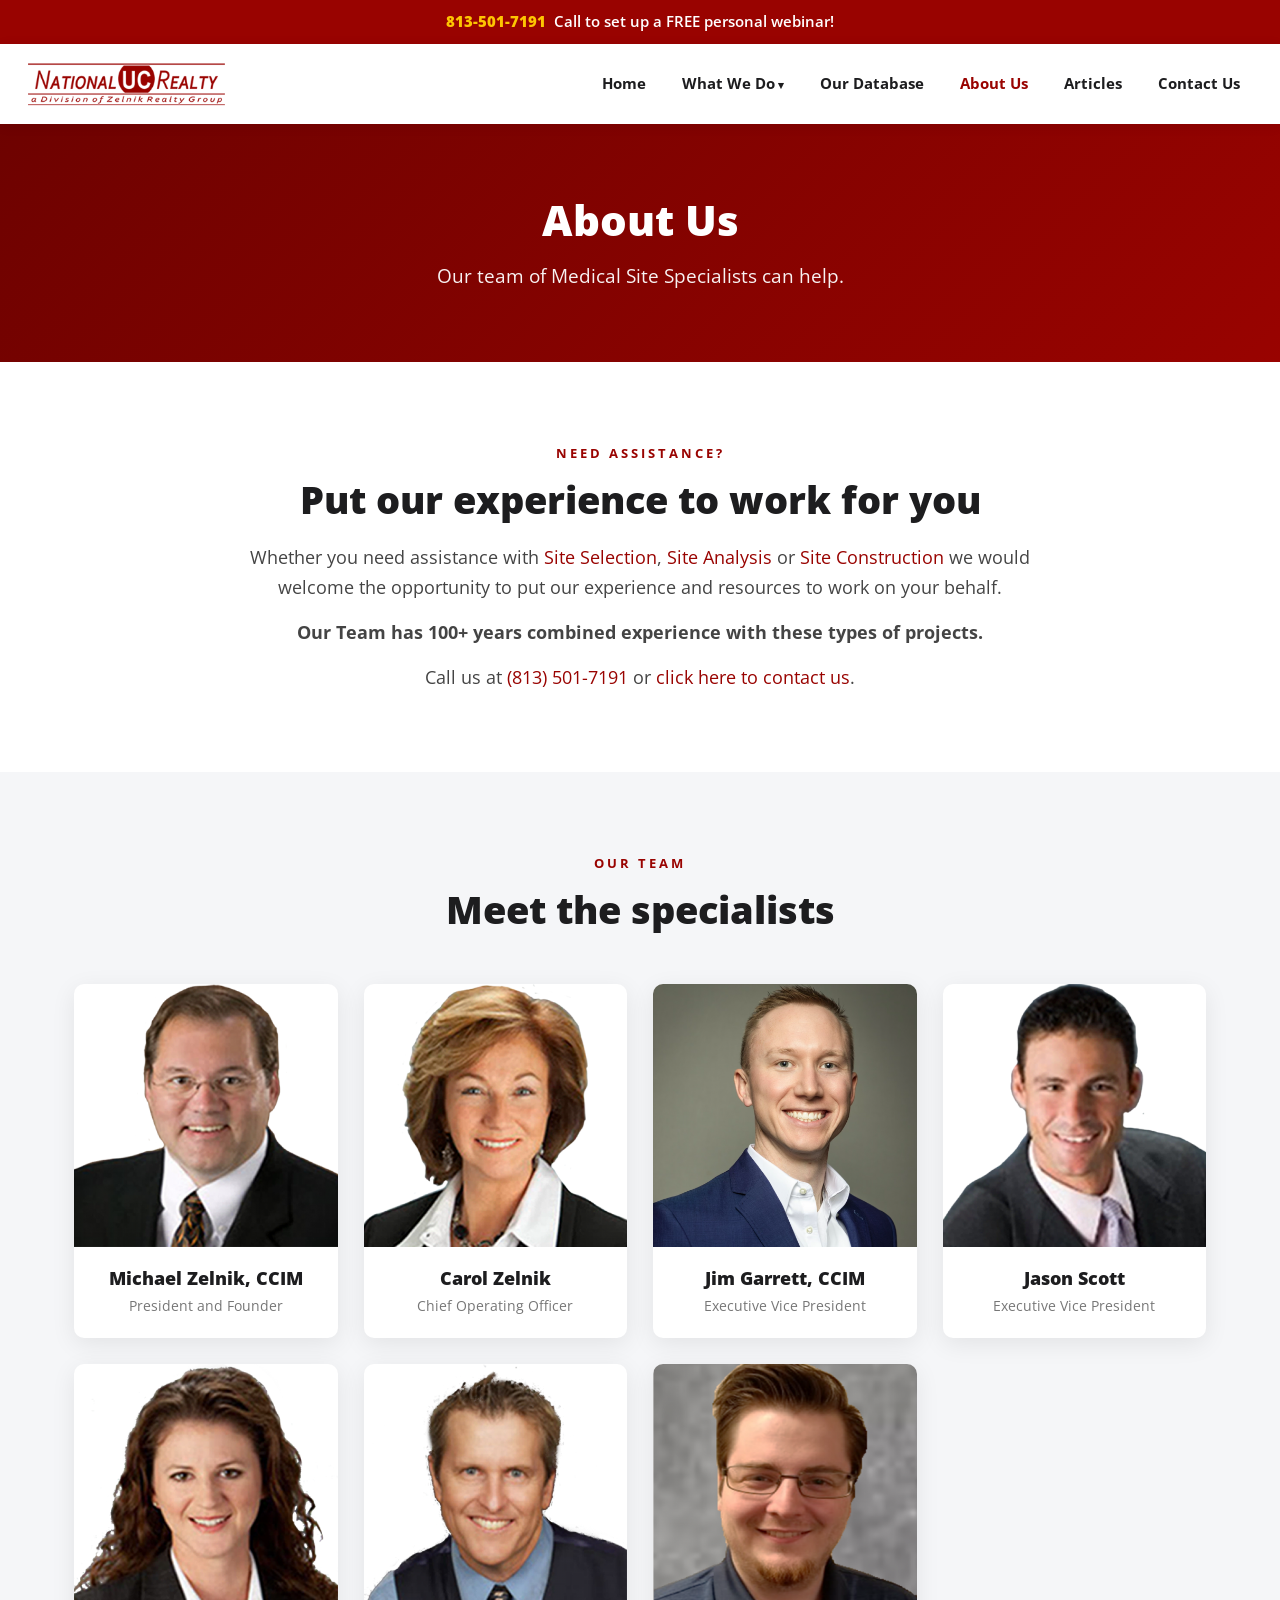
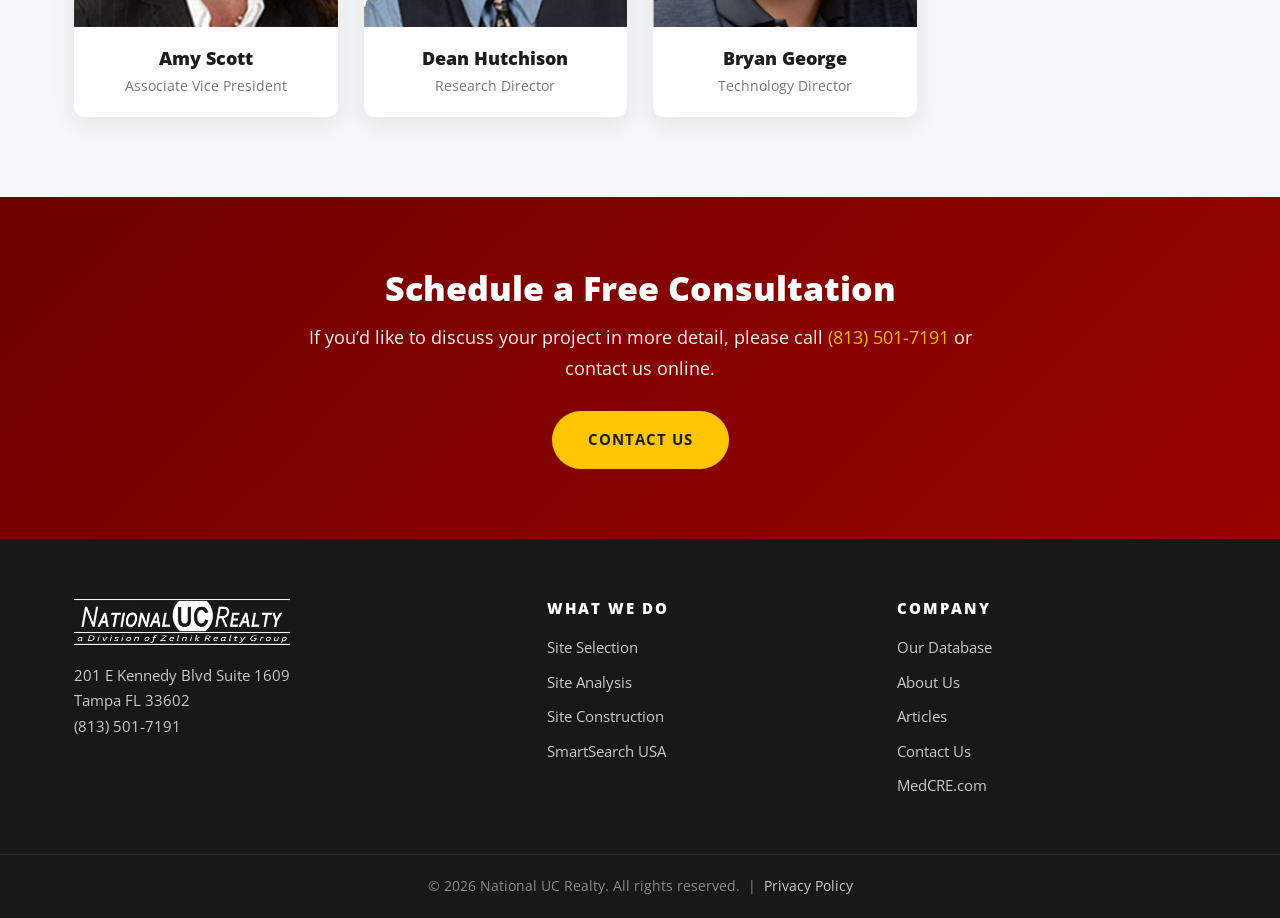
==== about-us.html @ e0deb357 "Initial commit: National UC Realty static site" ====
<!DOCTYPE html>
<html lang="en">
<head>
<meta charset="UTF-8">
<meta name="viewport" content="width=device-width, initial-scale=1.0">
<title>About Us | National UC Realty</title>
<meta name="description" content="Our team of Medical Site Specialists has 100+ years of combined experience in Site Selection, Site Analysis and Site Construction.">
<link rel="icon" type="image/png" href="images/favicon.png">
<link rel="preconnect" href="https://fonts.googleapis.com">
<link rel="preconnect" href="https://fonts.gstatic.com" crossorigin>
<link href="https://fonts.googleapis.com/css2?family=Open+Sans:wght@400;600;700;800&display=swap" rel="stylesheet">
<link rel="stylesheet" href="css/style.css">
</head>
<body>

<div class="topbar"><a href="tel:8135017191">813-501-7191</a> &nbsp;Call to set up a FREE personal webinar!</div>

<header class="site-header">
  <div class="header-inner">
    <a class="logo" href="index.html"><img src="images/national-uc-logo-red.png" alt="National UC Realty"></a>
    <button class="nav-toggle" aria-label="Menu"><span></span></button>
    <nav class="main-nav">
      <ul>
        <li><a href="index.html">Home</a></li>
        <li class="has-sub"><a href="what-we-do.html">What We Do</a>
          <ul class="sub-menu">
            <li><a href="site-selection.html">Site Selection</a></li>
            <li><a href="site-analysis.html">Site Analysis</a></li>
            <li><a href="site-construction.html">Site Construction</a></li>
            <li><a href="smart-search.html">SmartSearch USA</a></li>
          </ul>
        </li>
        <li><a href="our-database.html">Our Database</a></li>
        <li class="active"><a href="about-us.html">About Us</a></li>
        <li><a href="articles.html">Articles</a></li>
        <li><a href="contact-us.html">Contact Us</a></li>
      </ul>
    </nav>
  </div>
</header>

<section class="page-hero">
  <h1>About Us</h1>
  <p>Our team of Medical Site Specialists can help.</p>
</section>

<section class="section">
  <div class="container center">
    <span class="section-label">Need assistance?</span>
    <h2 class="section-title">Put our experience to work for you</h2>
    <p class="section-intro">Whether you need assistance with <a href="site-selection.html">Site Selection</a>, <a href="site-analysis.html">Site Analysis</a> or <a href="site-construction.html">Site Construction</a> we would welcome the opportunity to put our experience and resources to work on your behalf.</p>
    <p class="section-intro" style="margin-top:14px"><strong>Our Team has 100+ years combined experience with these types of projects.</strong></p>
    <p class="section-intro" style="margin-top:14px">Call us at <a href="tel:8135017191">(813) 501-7191</a> or <a href="contact-us.html">click here to contact us</a>.</p>
  </div>
</section>

<section class="section alt">
  <div class="container center">
    <span class="section-label">Our Team</span>
    <h2 class="section-title">Meet the specialists</h2>
    <div class="team">
      <div class="member">
        <img src="images/michael-zelnik-500x500.png" alt="Michael Zelnik">
        <div class="info"><h3>Michael Zelnik, CCIM</h3><p>President and Founder</p></div>
      </div>
      <div class="member">
        <img src="images/carol-zelnik-500x500.png" alt="Carol Zelnik">
        <div class="info"><h3>Carol Zelnik</h3><p>Chief Operating Officer</p></div>
      </div>
      <div class="member">
        <img src="images/screen-shot-2022-10-05-at-11.31.36-am-500x500.png" alt="Jim Garrett">
        <div class="info"><h3>Jim Garrett, CCIM</h3><p>Executive Vice President</p></div>
      </div>
      <div class="member">
        <img src="images/jason-scott-500x500.png" alt="Jason Scott">
        <div class="info"><h3>Jason Scott</h3><p>Executive Vice President</p></div>
      </div>
      <div class="member">
        <img src="images/amy-scott-500x500.png" alt="Amy Scott">
        <div class="info"><h3>Amy Scott</h3><p>Associate Vice President</p></div>
      </div>
      <div class="member">
        <img src="images/dean-hutchison-500x500.png" alt="Dean Hutchison">
        <div class="info"><h3>Dean Hutchison</h3><p>Research Director</p></div>
      </div>
      <div class="member">
        <img src="images/untitled-500x500.png" alt="Bryan George">
        <div class="info"><h3>Bryan George</h3><p>Technology Director</p></div>
      </div>
    </div>
  </div>
</section>

<section class="cta-band">
  <div class="container">
    <h2>Schedule a Free Consultation</h2>
    <p>If you&rsquo;d like to discuss your project in more detail, please call <a style="color:#fdc502" href="tel:8135017191">(813) 501-7191</a> or contact us online.</p>
    <a class="btn btn-yellow" href="contact-us.html">Contact Us</a>
  </div>
</section>

<footer class="site-footer">
  <div class="container">
    <div class="footer-grid">
      <div class="footer-logo">
        <img src="images/national-uc-white-413x88.png" alt="National UC Realty">
        <p>201 E Kennedy Blvd Suite 1609<br>Tampa FL 33602<br><a href="tel:8135017191">(813) 501-7191</a></p>
      </div>
      <div>
        <h4>What We Do</h4>
        <ul class="footer-nav">
          <li><a href="site-selection.html">Site Selection</a></li>
          <li><a href="site-analysis.html">Site Analysis</a></li>
          <li><a href="site-construction.html">Site Construction</a></li>
          <li><a href="smart-search.html">SmartSearch USA</a></li>
        </ul>
      </div>
      <div>
        <h4>Company</h4>
        <ul class="footer-nav">
          <li><a href="our-database.html">Our Database</a></li>
          <li><a href="about-us.html">About Us</a></li>
          <li><a href="articles.html">Articles</a></li>
          <li><a href="contact-us.html">Contact Us</a></li>
          <li><a href="https://www.medcre.com">MedCRE.com</a></li>
        </ul>
      </div>
    </div>
  </div>
  <div class="footer-bottom">
    <div class="container">&copy; 2026 National UC Realty. All rights reserved. &nbsp;|&nbsp; <a href="privacy-policy.html">Privacy Policy</a></div>
  </div>
</footer>

<script src="js/main.js"></script>
</body>
</html>
---- css/style.css ----
/* ============================================================
   National UC Realty — site stylesheet
   Colors drawn from the original brand: deep red + gold accent
   ============================================================ */

:root {
  --red: #990300;
  --red-dark: #6e0200;
  --yellow: #fdc502;
  --dark: #1d1d1f;
  --body: #444;
  --light: #f5f6f8;
  --border: #e6e8eb;
  --radius: 10px;
  --shadow: 0 6px 24px rgba(0, 0, 0, .08);
  --shadow-lg: 0 14px 40px rgba(0, 0, 0, .14);
}

* { margin: 0; padding: 0; box-sizing: border-box; }

html { scroll-behavior: smooth; }

body {
  font-family: 'Open Sans', 'Segoe UI', Arial, sans-serif;
  font-size: 17px;
  line-height: 1.7;
  color: var(--body);
  background: #fff;
}

img { max-width: 100%; height: auto; display: block; }

a { color: var(--red); text-decoration: none; transition: color .2s; }
a:hover { color: var(--red-dark); }

.container { max-width: 1180px; margin: 0 auto; padding: 0 24px; }

h1, h2, h3, h4 { color: var(--dark); line-height: 1.25; font-weight: 800; }

.section { padding: 80px 0; }
.section.alt { background: var(--light); }

.section-label {
  display: block;
  text-transform: uppercase;
  letter-spacing: 3px;
  font-size: 13px;
  font-weight: 700;
  color: var(--red);
  margin-bottom: 12px;
}

.section-title { font-size: 38px; margin-bottom: 18px; }
.section-intro { max-width: 780px; font-size: 18px; }
.center { text-align: center; }
.center .section-intro { margin-left: auto; margin-right: auto; }

/* ---------- Buttons ---------- */
.btn {
  display: inline-block;
  padding: 14px 34px;
  border-radius: 50px;
  font-weight: 700;
  font-size: 15px;
  letter-spacing: 1px;
  text-transform: uppercase;
  transition: all .25s;
  border: 2px solid transparent;
  cursor: pointer;
}
.btn-red { background: var(--red); color: #fff; }
.btn-red:hover { background: var(--red-dark); color: #fff; transform: translateY(-2px); box-shadow: var(--shadow); }
.btn-yellow { background: var(--yellow); color: #1d1d1f; }
.btn-yellow:hover { background: #e5b100; color: #000; transform: translateY(-2px); box-shadow: var(--shadow); }
.btn-outline { border-color: #fff; color: #fff; background: transparent; }
.btn-outline:hover { background: #fff; color: var(--red); }
.btn-sm { padding: 10px 24px; font-size: 13px; }

/* ---------- Top bar ---------- */
.topbar {
  background: var(--red);
  color: #fff;
  text-align: center;
  padding: 9px 16px;
  font-size: 15px;
  font-weight: 600;
}
.topbar a { color: var(--yellow); font-weight: 800; }
.topbar a:hover { color: #fff; }

/* ---------- Header / nav ---------- */
.site-header {
  background: #fff;
  position: sticky;
  top: 0;
  z-index: 500;
  box-shadow: 0 2px 12px rgba(0, 0, 0, .07);
}
.header-inner {
  display: flex;
  align-items: center;
  justify-content: space-between;
  padding: 14px 24px;
  max-width: 1280px;
  margin: 0 auto;
}
.logo img { height: 52px; width: auto; }

.nav-toggle {
  display: none;
  background: var(--red);
  border: 0;
  border-radius: 6px;
  width: 46px;
  height: 40px;
  cursor: pointer;
  position: relative;
}
.nav-toggle span, .nav-toggle span::before, .nav-toggle span::after {
  content: '';
  display: block;
  position: absolute;
  left: 12px;
  width: 22px;
  height: 2.5px;
  background: #fff;
  transition: all .2s;
}
.nav-toggle span { top: 19px; }
.nav-toggle span::before { top: -7px; left: 0; }
.nav-toggle span::after { top: 7px; left: 0; }

.main-nav ul { list-style: none; display: flex; align-items: center; gap: 4px; }
.main-nav li { position: relative; }
.main-nav a {
  display: block;
  padding: 12px 16px;
  font-size: 15px;
  font-weight: 700;
  color: var(--dark);
}
.main-nav a:hover, .main-nav li.active > a { color: var(--red); }

.main-nav .sub-menu {
  position: absolute;
  top: 100%;
  left: 0;
  min-width: 250px;
  background: #fff;
  box-shadow: var(--shadow-lg);
  border-radius: 0 0 8px 8px;
  border-top: 3px solid var(--red);
  display: none;
  flex-direction: column;
  gap: 0;
}
.main-nav li:hover > .sub-menu, .main-nav li.open > .sub-menu { display: flex; }
.main-nav .sub-menu a { padding: 12px 20px; font-size: 14px; border-bottom: 1px solid var(--border); }
.main-nav .sub-menu li:last-child a { border-bottom: 0; }
.main-nav .sub-menu a:hover { background: var(--yellow); color: #000; }
.has-sub > a::after { content: ' \25BE'; font-size: 11px; }

/* ---------- Hero ---------- */
.hero {
  background: linear-gradient(135deg, #6e0200 0%, #990300 55%, #b41210 100%);
  color: #fff;
  text-align: center;
  padding: 110px 24px 120px;
  position: relative;
  overflow: hidden;
}
.hero::after {
  content: '';
  position: absolute;
  inset: 0;
  background: radial-gradient(ellipse at 70% 20%, rgba(255, 255, 255, .10), transparent 55%);
  pointer-events: none;
}
.hero > .container { position: relative; z-index: 1; }
.hero h1 { color: #fff; font-size: 54px; margin-bottom: 16px; }
.hero h1 .accent { color: var(--yellow); }
.hero .sub { font-size: 26px; font-weight: 600; opacity: .95; margin-bottom: 6px; }
.hero .kicker {
  display: inline-block;
  letter-spacing: 5px;
  font-size: 15px;
  font-weight: 800;
  text-transform: uppercase;
  color: var(--yellow);
  margin-bottom: 26px;
}
.hero .btn { margin-top: 28px; }

/* Page hero (interior pages) */
.page-hero {
  background: linear-gradient(135deg, #6e0200, #990300);
  color: #fff;
  text-align: center;
  padding: 70px 24px;
}
.page-hero h1 { color: #fff; font-size: 42px; }
.page-hero p { max-width: 820px; margin: 14px auto 0; font-size: 19px; opacity: .95; }

/* ---------- Service cards ---------- */
.cards {
  display: grid;
  grid-template-columns: repeat(4, 1fr);
  gap: 26px;
  margin-top: 50px;
}
.card {
  background: #fff;
  border-radius: var(--radius);
  border-top: 5px solid var(--red);
  box-shadow: var(--shadow);
  padding: 36px 28px;
  text-align: center;
  transition: transform .25s, box-shadow .25s;
  display: flex;
  flex-direction: column;
}
.card:hover { transform: translateY(-6px); box-shadow: var(--shadow-lg); }
.card h3 { font-size: 21px; margin-bottom: 14px; }
.card p { font-size: 15.5px; flex: 1; }
.card .btn { margin-top: 22px; align-self: center; }

/* ---------- Phases ---------- */
.phases {
  display: grid;
  grid-template-columns: repeat(2, 1fr);
  gap: 26px;
  margin-top: 50px;
}
.phase {
  background: #fff;
  border-radius: var(--radius);
  box-shadow: var(--shadow);
  padding: 34px 30px;
  border-left: 5px solid var(--red);
}
.phase .phase-num {
  display: inline-block;
  background: var(--yellow);
  color: #1d1d1f;
  font-weight: 800;
  font-size: 13px;
  letter-spacing: 2px;
  text-transform: uppercase;
  border-radius: 40px;
  padding: 5px 16px;
  margin-bottom: 16px;
}
.phase h3 { font-size: 21px; margin-bottom: 10px; }
.phase p { font-size: 15.5px; }

/* ---------- Split rows (image + text) ---------- */
.split {
  display: grid;
  grid-template-columns: 1fr 1fr;
  gap: 56px;
  align-items: center;
  margin-top: 40px;
}
.split + .split { margin-top: 80px; }
.split img { border-radius: var(--radius); box-shadow: var(--shadow); }
.split h2 { font-size: 30px; margin-bottom: 14px; }
.split p + p { margin-top: 14px; }

/* ---------- Steps ---------- */
.steps { display: grid; grid-template-columns: repeat(3, 1fr); gap: 26px; margin-top: 50px; }
.step {
  background: #fff;
  border-radius: var(--radius);
  box-shadow: var(--shadow);
  padding: 40px 28px;
  text-align: center;
}
.step img { width: 74px; margin: 0 auto 20px; }
.step h3 { font-size: 20px; margin-bottom: 12px; }
.step p { font-size: 15.5px; }
.step .btn { margin-top: 20px; }

/* ---------- Facts ---------- */
.facts { display: grid; grid-template-columns: repeat(2, 1fr); gap: 26px; margin-top: 50px; }
.fact {
  background: #fff;
  border-radius: var(--radius);
  box-shadow: var(--shadow);
  padding: 30px 28px;
  border-top: 4px solid var(--yellow);
  font-size: 15.5px;
}
.fact strong { color: var(--dark); }

/* ---------- CTA band ---------- */
.cta-band {
  background: linear-gradient(135deg, #6e0200, #990300);
  color: #fff;
  text-align: center;
  padding: 70px 24px;
}
.cta-band h2 { color: #fff; font-size: 34px; margin-bottom: 12px; }
.cta-band p { font-size: 18px; max-width: 720px; margin: 0 auto 28px; opacity: .95; }

/* ---------- Reports (site analysis) ---------- */
.report {
  display: grid;
  grid-template-columns: 440px 1fr;
  gap: 46px;
  align-items: center;
  background: #fff;
  border-radius: var(--radius);
  box-shadow: var(--shadow);
  padding: 40px;
  margin-top: 36px;
}
.report img { border-radius: 8px; border: 1px solid var(--border); }
.report h3 { font-size: 24px; margin-bottom: 12px; }
.report p + p { margin-top: 12px; }
.report .btn { margin-top: 20px; }

/* ---------- Team ---------- */
.team { display: grid; grid-template-columns: repeat(4, 1fr); gap: 26px; margin-top: 50px; }
.member {
  background: #fff;
  border-radius: var(--radius);
  box-shadow: var(--shadow);
  overflow: hidden;
  text-align: center;
}
.member img { width: 100%; aspect-ratio: 1; object-fit: cover; }
.member .info { padding: 20px 16px; }
.member h3 { font-size: 18px; margin-bottom: 4px; }
.member p { font-size: 14px; color: #777; }

/* ---------- Articles ---------- */
.articles { display: grid; grid-template-columns: repeat(3, 1fr); gap: 26px; margin-top: 50px; }
.article-card {
  background: #fff;
  border-radius: var(--radius);
  box-shadow: var(--shadow);
  border-top: 5px solid var(--red);
  padding: 32px 26px;
  display: flex;
  flex-direction: column;
}
.article-card h3 { font-size: 18px; margin-bottom: 16px; flex: 1; }
.article-card .btn { align-self: flex-start; }

/* ---------- Logo strip ---------- */
.logo-strip {
  display: grid;
  grid-template-columns: repeat(4, 1fr);
  gap: 22px;
  margin-top: 44px;
  align-items: center;
}
.logo-strip img {
  border-radius: 8px;
  border: 1px solid var(--border);
  background: #fff;
  padding: 8px;
}

/* ---------- Map section ---------- */
.map-wrap {
  background: #fff;
  border-radius: var(--radius);
  box-shadow: var(--shadow);
  padding: 30px;
  margin-top: 44px;
}
#map { max-width: 900px; margin: 0 auto; }

/* ---------- Contact form ---------- */
.contact-form {
  max-width: 720px;
  margin: 50px auto 0;
  background: #fff;
  border-radius: var(--radius);
  box-shadow: var(--shadow);
  padding: 46px;
}
.form-row { margin-bottom: 22px; }
.form-row label { display: block; font-weight: 700; color: var(--dark); font-size: 14px; margin-bottom: 8px; }
.form-row input, .form-row textarea {
  width: 100%;
  padding: 13px 16px;
  border: 1.5px solid var(--border);
  border-radius: 8px;
  font: inherit;
  font-size: 15.5px;
  color: var(--body);
  transition: border-color .2s;
}
.form-row input:focus, .form-row textarea:focus { outline: none; border-color: var(--red); }
.form-row textarea { min-height: 160px; resize: vertical; }
.form-note { font-size: 13.5px; color: #888; margin-top: 18px; }

/* ---------- Footer ---------- */
.site-footer { background: #181818; color: #c9c9c9; padding: 60px 0 0; font-size: 15px; }
.footer-grid {
  display: grid;
  grid-template-columns: 1.4fr 1fr 1fr;
  gap: 40px;
  padding-bottom: 46px;
}
.site-footer h4 {
  color: #fff;
  font-size: 15px;
  text-transform: uppercase;
  letter-spacing: 2px;
  margin-bottom: 18px;
}
.site-footer a { color: #c9c9c9; }
.site-footer a:hover { color: var(--yellow); }
.footer-logo img { height: 46px; width: auto; margin-bottom: 18px; }
.footer-nav { list-style: none; }
.footer-nav li { margin-bottom: 9px; }
.footer-bottom {
  border-top: 1px solid #2e2e2e;
  padding: 20px 0;
  text-align: center;
  font-size: 13.5px;
  color: #8a8a8a;
}

/* ---------- Responsive ---------- */
@media (max-width: 1024px) {
  .cards { grid-template-columns: repeat(2, 1fr); }
  .team { grid-template-columns: repeat(3, 1fr); }
  .articles { grid-template-columns: repeat(2, 1fr); }
  .report { grid-template-columns: 1fr; }
  .hero h1 { font-size: 42px; }
}

@media (max-width: 768px) {
  .section { padding: 56px 0; }
  .section-title { font-size: 30px; }
  .hero { padding: 70px 20px 80px; }
  .hero h1 { font-size: 33px; }
  .hero .sub { font-size: 20px; }
  .page-hero h1 { font-size: 30px; }

  .nav-toggle { display: block; }
  .main-nav {
    position: absolute;
    top: 100%;
    left: 0;
    right: 0;
    background: #fff;
    box-shadow: var(--shadow-lg);
    display: none;
  }
  .main-nav.open { display: block; }
  .main-nav ul { flex-direction: column; align-items: stretch; gap: 0; }
  .main-nav a { border-bottom: 1px solid var(--border); padding: 14px 22px; }
  .main-nav .sub-menu {
    position: static;
    box-shadow: none;
    border-top: 0;
    background: var(--light);
    display: none;
  }
  .main-nav li.open > .sub-menu { display: flex; }

  .cards, .phases, .steps, .facts, .split, .team, .articles { grid-template-columns: 1fr; }
  .logo-strip { grid-template-columns: repeat(2, 1fr); }
  .split { gap: 30px; }
  .footer-grid { grid-template-columns: 1fr; gap: 30px; }
  .contact-form { padding: 30px 22px; }
  .report { padding: 26px 20px; }
}
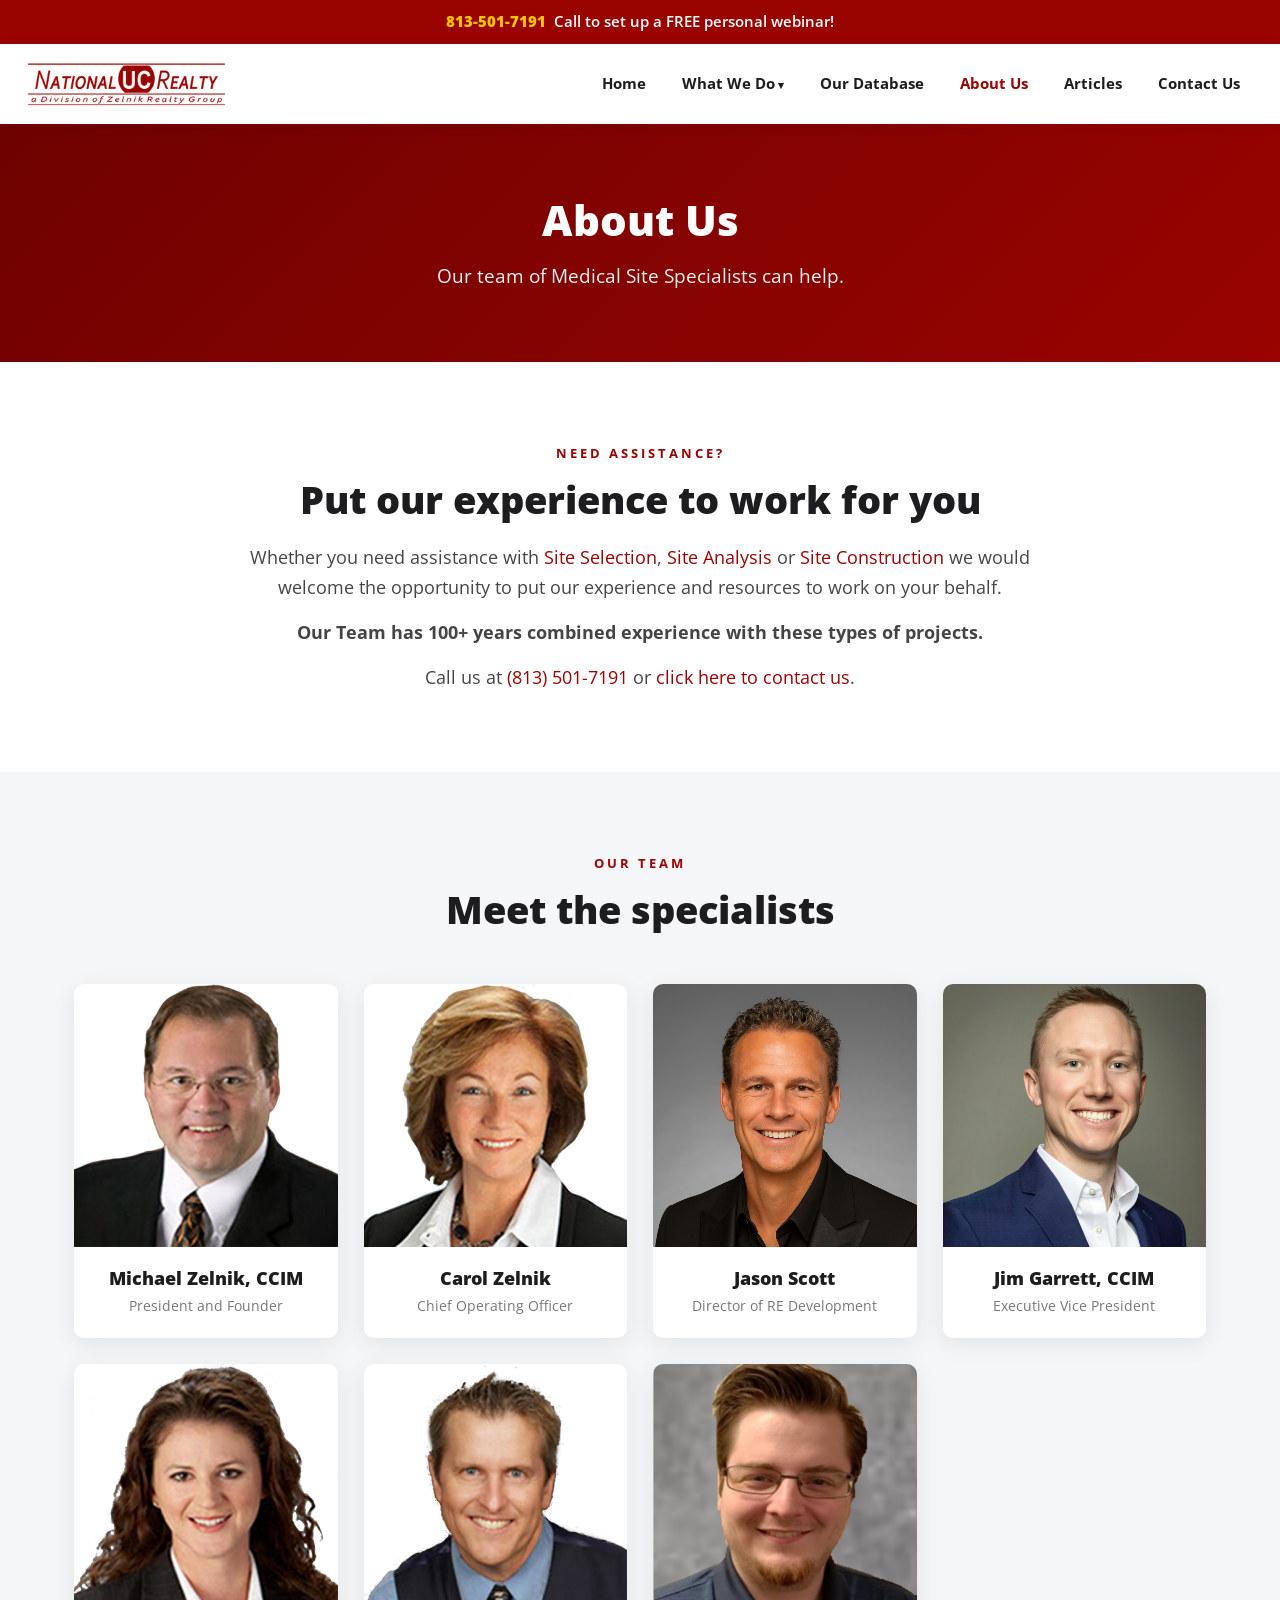
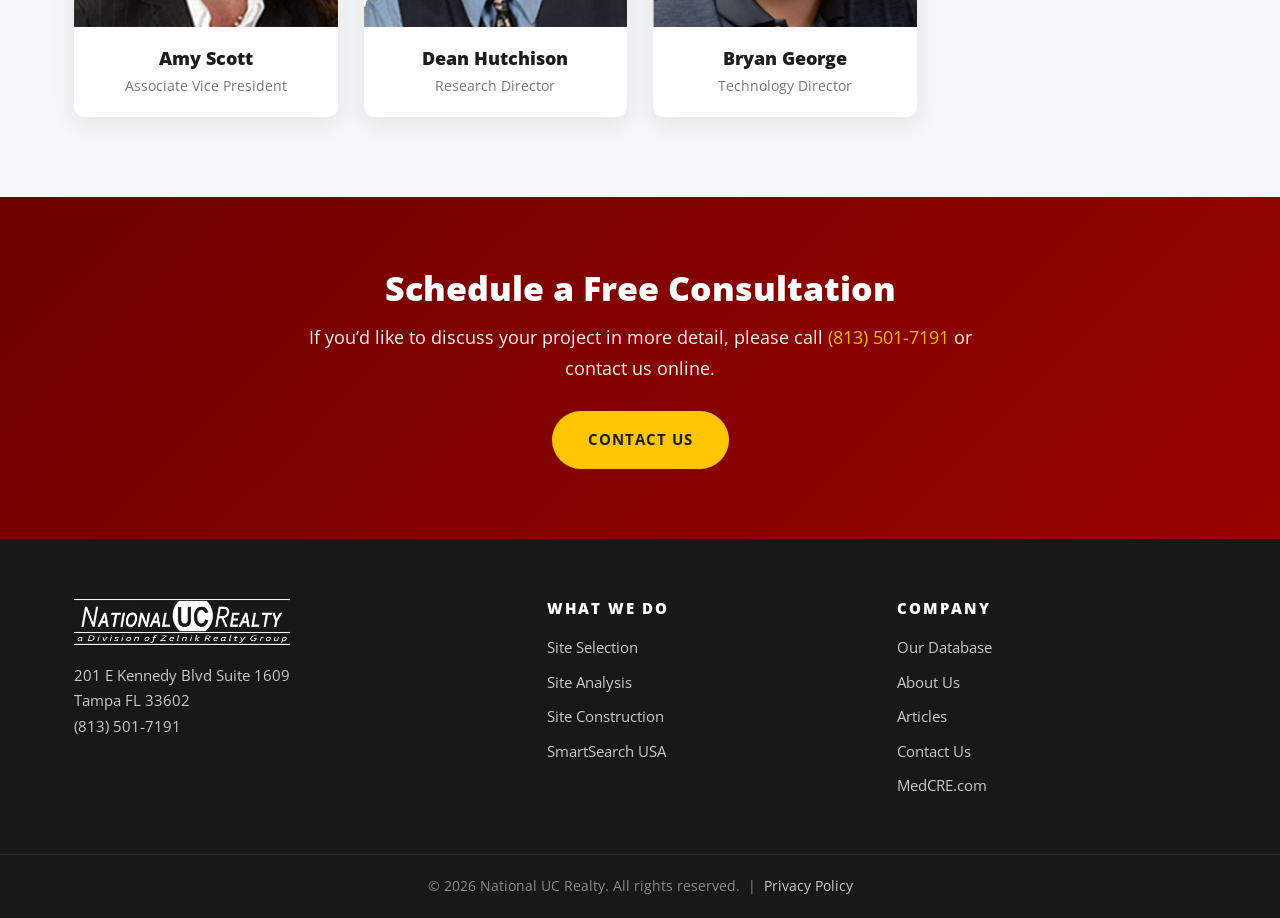
==== commit 276dca7a: "Update Jason Scott photo, title, and team order" ====
--- a/about-us.html
+++ b/about-us.html
@@ -68,12 +68,12 @@
         <div class="info"><h3>Carol Zelnik</h3><p>Chief Operating Officer</p></div>
       </div>
       <div class="member">
+        <img src="images/jason-scott-500x500.png" alt="Jason Scott">
+        <div class="info"><h3>Jason Scott</h3><p>Director of RE Development</p></div>
+      </div>
+      <div class="member">
         <img src="images/screen-shot-2022-10-05-at-11.31.36-am-500x500.png" alt="Jim Garrett">
         <div class="info"><h3>Jim Garrett, CCIM</h3><p>Executive Vice President</p></div>
-      </div>
-      <div class="member">
-        <img src="images/jason-scott-500x500.png" alt="Jason Scott">
-        <div class="info"><h3>Jason Scott</h3><p>Executive Vice President</p></div>
       </div>
       <div class="member">
         <img src="images/amy-scott-500x500.png" alt="Amy Scott">
